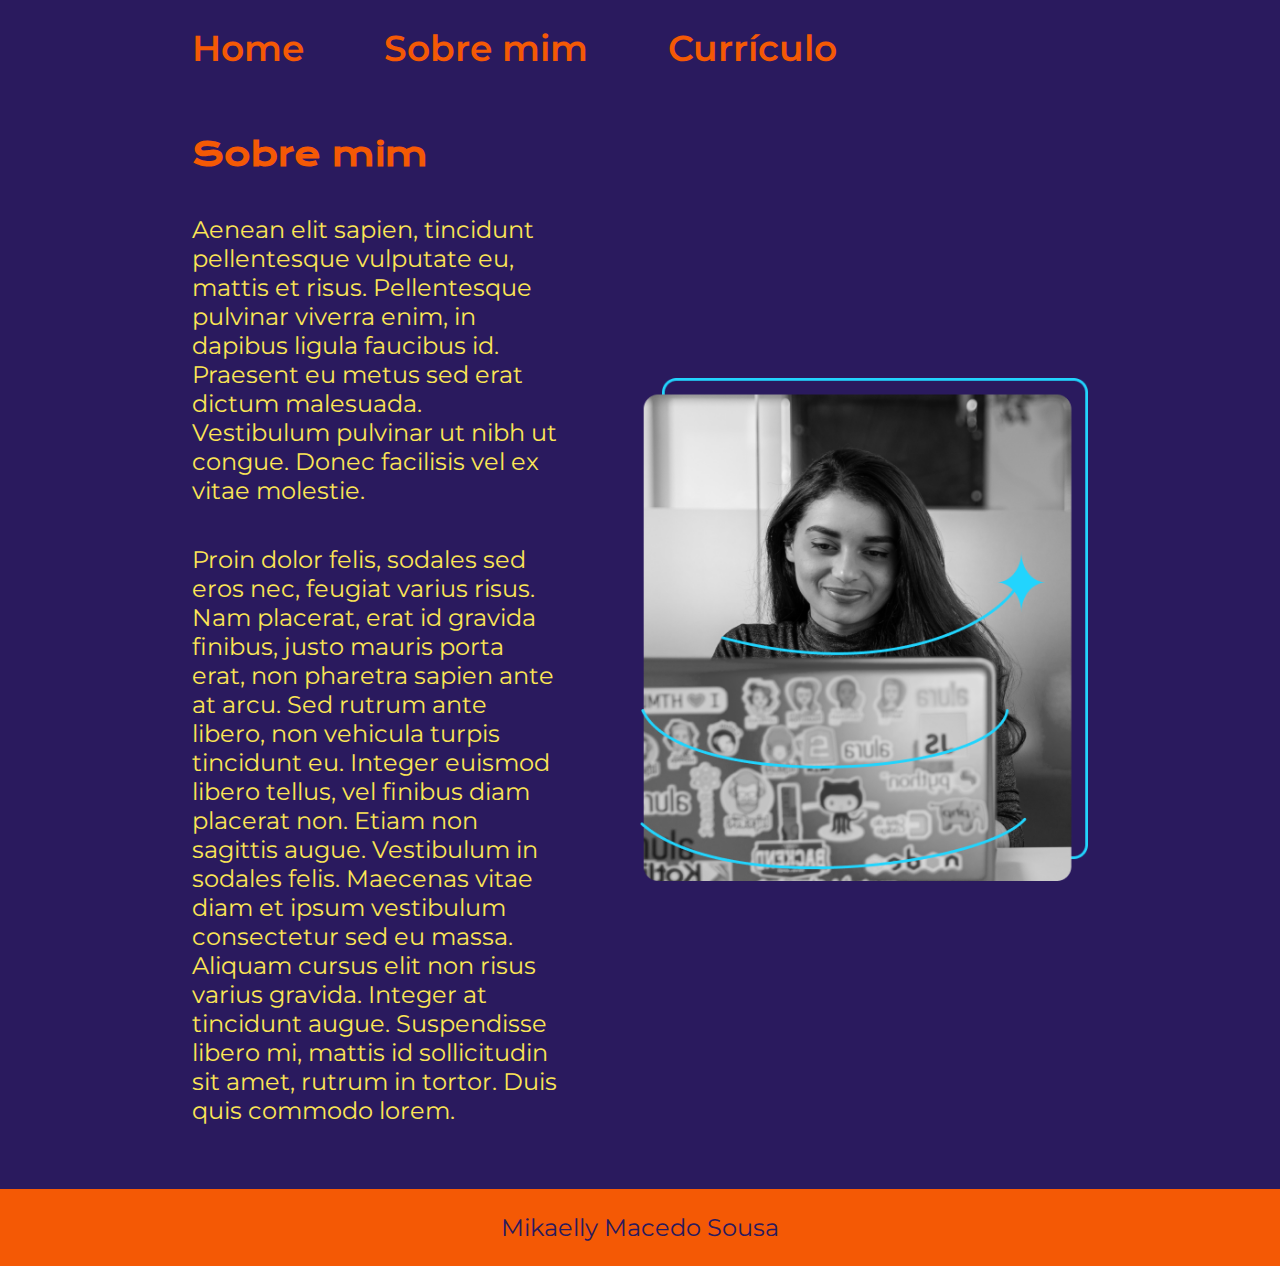
==== about.html @ dc6a41f9 "Add files via upload" ====
<!DOCTYPE html>
<html lang="pt-br">
<head>
    <meta charset="UTF-8">
    <meta http-equiv="X-UA-Compatible" content="IE=edge">
    <meta name="viewport" content="width=device-width, initial-scale=1.0">
    <title>Sobre mim</title>
    <link rel="stylesheet" href="./styles/style.css">
</head> 
<body>
    <header class="cabecalho">
        <nav class="cabecalho__menu">
            <a class="cabecalho__menu__link" href="./index.html">Home</a>
            <a class="cabecalho__menu__link" href="./about.html">Sobre mim</a>
            <a class="cabecalho__menu__link" href="./cv.html">Currículo</a>
        </nav>
    </header>
    <main class="container">
        <section class="container__conteudo">
            <h1 class="container__conteudo__titulo">Sobre mim</h1>
            <p class="container__conteudo__texto">Aenean elit sapien, tincidunt pellentesque vulputate eu, mattis et risus. Pellentesque pulvinar viverra enim, in dapibus ligula faucibus id. Praesent eu metus sed erat dictum malesuada. Vestibulum pulvinar ut nibh ut congue. Donec facilisis vel ex vitae molestie. </p>
            <p class="container__conteudo__texto">Proin dolor felis, sodales sed eros nec, feugiat varius risus. Nam placerat, erat id gravida finibus, justo mauris porta erat, non pharetra sapien ante at arcu. Sed rutrum ante libero, non vehicula turpis tincidunt eu. Integer euismod libero tellus, vel finibus diam placerat non. Etiam non sagittis augue. Vestibulum in sodales felis. Maecenas vitae diam et ipsum vestibulum consectetur sed eu massa. Aliquam cursus elit non risus varius gravida. Integer at tincidunt augue. Suspendisse libero mi, mattis id sollicitudin sit amet, rutrum in tortor. Duis quis commodo lorem.</p>
        </section>
        <img class="container__imagem" src="./assets/Imagem.png" alt="foto da Joana Santos programando">
    </main>
    <footer class="rodape"><p>Mikaelly Macedo Sousa</p></footer>
</body>
</html>
---- styles/style.css ----
@import url('https://fonts.googleapis.com/css2?family=Krona+One&family=Montserrat:ital,wght@0,400;1,600&display=swap');

:root {
    --cor-principal: #2A1A5E;
    --cor-secundaria: #FBE555;
    --cor-terciaria: #F45905;
    --cor-hover: #FB9224;

    --font-principal: 'Krona One', 'sans-serif';
    --font-secundaria: 'Montserrat', 'sans-serif';
}



* {
    margin: 0;
    padding: 0;
}

body {
    /* height: 100vh; */
    box-sizing: border-box;
    background-color: var(--cor-principal);
    color: var(--cor-secundaria);
}

.titulo-destaque {
   color: var(--cor-terciaria);
}

.cabecalho {
    padding: 2% 0% 0% 15%;
}

.cabecalho__menu {
    display: flex;
    gap: 80px;
}

.cabecalho__menu__link {
    font-family: var(--font-secundaria);
    font-size: 2.25rem;
    font-weight: 600;
    color: var(--cor-terciaria);
    text-decoration: none;
}

.container {
    padding: 5% 15%;
    display: flex;
    align-items: center;
    justify-content: space-between;
    gap: 80px;
}

.container__conteudo {
    width: 50%;
    display: flex;
    flex-direction: column;
    gap: 40px;
}

.container__conteudo__titulo {
    font-size: 2.25rempx;
    font-family: var(--font-principal);
}

.container__conteudo__texto {
    font-size: 1.5rem;
    font-family: var(--font-secundaria);
}

.container__links {
    display: flex;
    flex-direction: column;
    gap: 32px;
    align-items: center;
    justify-content: space-between;
}

.container__links__subtitulo {
    font-weight: 400;
    font-family: var(--font-principal);
    font-size: 1.5rem;
}

.container__links__link {
    display: flex;
    justify-content: center;
    gap: 16px;
    color: var(--cor-secundaria);
    font-family: var(--font-secundaria);
    text-align: center;
    font-weight: 600;
    font-size: 1.5rem;
    width: 50%;
    border-radius: 8px;
    border: 2px solid #FBE555;
    padding: 21.5px 0;
}

.container__links__link:hover {
    background-color: var(--cor-hover)
}

.rodape {
    font-family: var(--font-secundaria);
    font-size: 1.5rem;
    text-align: center;
    color:var(--cor-principal);
    background-color: var(--cor-terciaria);
    padding: 24px;
}

.curriculo__curriculo {
        padding: 5% 15%;
        display: flex;
        border-radius: 8px;
        gap: 20px;
        flex-direction: column;
        flex-wrap: wrap;
      
}   


.curriculo_conteudo__experiencia {
    /* display: flex; */
    /* border: 1px solid #FB9224; */
    flex-flow: column wrap;
}

.curriculo_conteudo__skills {
    /* display: flex; */
    /* border: 1px solid #FB9224;   */
    flex-flow: column wrap;
}

.container__conteudo__titulo {
    color:#F45905;
}

.curriculo_conteudo__experiencia ul {
    list-style: none;
}

.container__imagem {
    width: 50%;
}

@media (max-width: 1200px) {
    .container {
        flex-direction: column-reverse;
        padding: 5%;
    }
    .cabecalho {
        padding: 10%;
    }

    .cabecalho__menu {
        justify-content: center;
    }
    
    .container__conteudo {
        width: auto;
    }
}
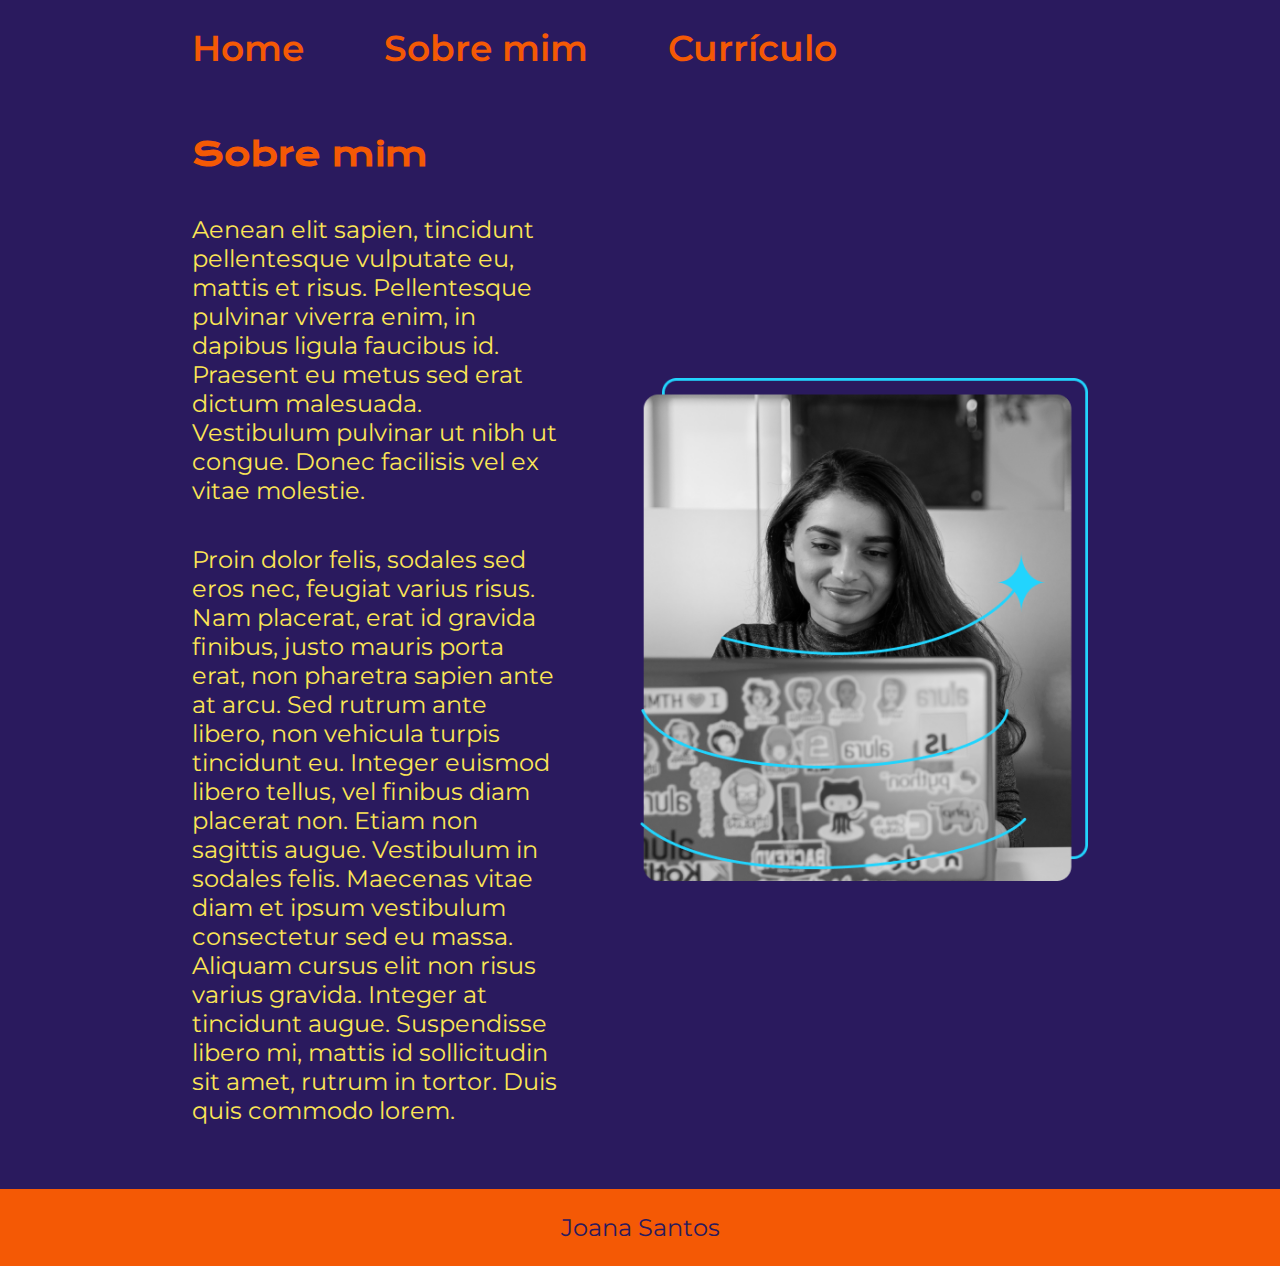
==== commit 77c34387: "Update about.html" ====
--- a/about.html
+++ b/about.html
@@ -23,6 +23,6 @@
         </section>
         <img class="container__imagem" src="./assets/Imagem.png" alt="foto da Joana Santos programando">
     </main>
-    <footer class="rodape"><p>Mikaelly Macedo Sousa</p></footer>
+    <footer class="rodape"><p>Joana Santos</p></footer>
 </body>
-</html>+</html>
